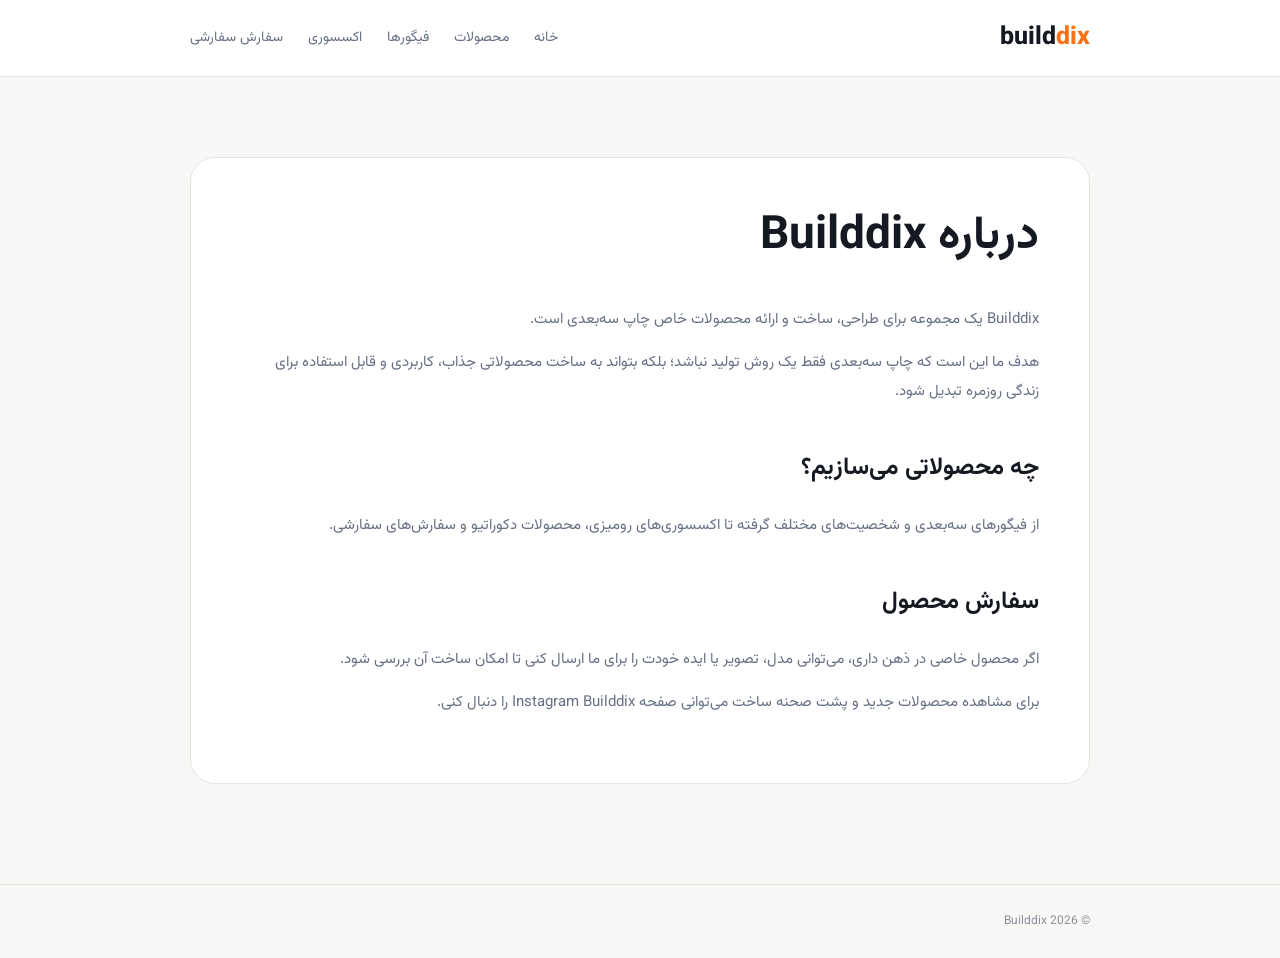
==== about/index.html @ dee8183d "test for seo" ====
<!doctype html>
<html lang="fa" dir="rtl">
  <head>
    <meta charset="UTF-8" />
    <meta name="viewport" content="width=device-width, initial-scale=1.0" />

    <title>درباره Builddix | استودیو محصولات چاپ سه‌بعدی</title>

    <meta
      name="description"
      content="درباره Builddix؛ مجموعه‌ای برای طراحی، ساخت و فروش محصولات خاص چاپ سه‌بعدی."
    />

    <meta name="robots" content="index, follow" />
    <meta name="enamad" content="65402381" />

    <link rel="canonical" href="https://builddix.ir/about/" />

    <link
      href="https://fonts.googleapis.com/css2?family=Vazirmatn:wght@400;500;600;700;800&display=swap"
      rel="stylesheet"
    />

    <style>
      * {
        box-sizing: border-box;
      }

      body {
        margin: 0;
        background: #f7f7f5;
        color: #151922;
        font-family: Vazirmatn, Arial, sans-serif;
        line-height: 1.9;
      }

      a {
        text-decoration: none;
        color: inherit;
      }

      .container {
        width: min(900px, calc(100% - 40px));
        margin: auto;
      }

      header {
        background: white;
        border-bottom: 1px solid #e5e5e0;
      }

      .header {
        height: 76px;
        display: flex;
        align-items: center;
        justify-content: space-between;
      }

      .logo {
        font-size: 25px;
        font-weight: 800;
      }

      .logo span {
        color: #f97316;
      }

      nav {
        display: flex;
        gap: 25px;
        color: #667085;
        font-size: 14px;
      }

      main {
        padding: 80px 0 100px;
      }

      .box {
        background: white;
        border: 1px solid #e5e5e0;
        border-radius: 25px;
        padding: 50px;
      }

      h1 {
        font-size: 46px;
        line-height: 1.3;
        margin-top: 0;
      }

      h2 {
        margin-top: 40px;
        font-size: 24px;
      }

      p {
        color: #667085;
        font-size: 15px;
      }

      footer {
        border-top: 1px solid #e5e5e0;
        padding: 25px 0;
        color: #8a909c;
        font-size: 12px;
      }

      @media (max-width: 700px) {
        .container {
          width: calc(100% - 28px);
        }

        nav {
          display: none;
        }

        .box {
          padding: 30px 23px;
        }

        h1 {
          font-size: 35px;
        }
      }
    </style>
  </head>

  <body>
    <header>
      <div class="container">
        <div class="header">
          <a href="/" class="logo">build<span>dix</span></a>

          <nav>
            <a href="/">خانه</a>
            <a href="/products/">محصولات</a>
            <a href="/figures/">فیگورها</a>
            <a href="/accessories/">اکسسوری</a>
            <a href="/custom/">سفارش سفارشی</a>
          </nav>
        </div>
      </div>
    </header>

    <main>
      <div class="container">
        <article class="box">
          <h1>درباره Builddix</h1>

          <p>
            Builddix یک مجموعه برای طراحی، ساخت و ارائه محصولات خاص چاپ
            سه‌بعدی است.
          </p>

          <p>
            هدف ما این است که چاپ سه‌بعدی فقط یک روش تولید نباشد؛ بلکه
            بتواند به ساخت محصولاتی جذاب، کاربردی و قابل استفاده برای
            زندگی روزمره تبدیل شود.
          </p>

          <h2>چه محصولاتی می‌سازیم؟</h2>

          <p>
            از فیگورهای سه‌بعدی و شخصیت‌های مختلف گرفته تا اکسسوری‌های
            رومیزی، محصولات دکوراتیو و سفارش‌های سفارشی.
          </p>

          <h2>سفارش محصول</h2>

          <p>
            اگر محصول خاصی در ذهن داری، می‌توانی مدل، تصویر یا ایده خودت
            را برای ما ارسال کنی تا امکان ساخت آن بررسی شود.
          </p>

          <p>
            برای مشاهده محصولات جدید و پشت صحنه ساخت می‌توانی صفحه
            Instagram Builddix را دنبال کنی.
          </p>
        </article>
      </div>
    </main>

    <footer>
      <div class="container">
        © 2026 Builddix
      </div>
    </footer>
  </body>
</html>
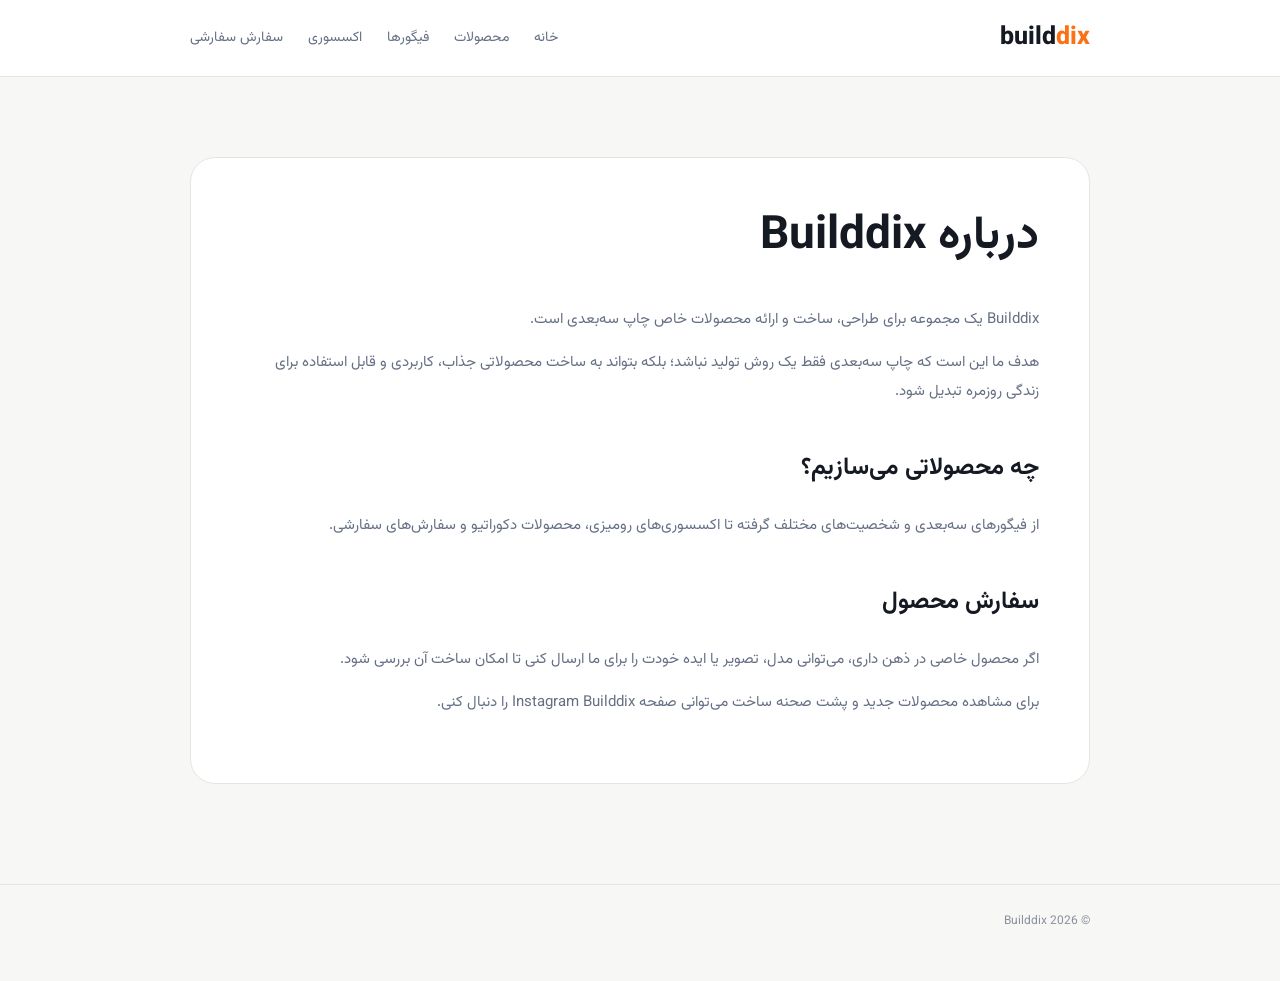
==== commit d3572554: "add enamad" ====
--- a/about/index.html
+++ b/about/index.html
@@ -6,20 +6,14 @@
 
     <title>درباره Builddix | استودیو محصولات چاپ سه‌بعدی</title>
 
-    <meta
-      name="description"
-      content="درباره Builddix؛ مجموعه‌ای برای طراحی، ساخت و فروش محصولات خاص چاپ سه‌بعدی."
-    />
+    <meta name="description" content="درباره Builddix؛ مجموعه‌ای برای طراحی، ساخت و فروش محصولات خاص چاپ سه‌بعدی." />
 
     <meta name="robots" content="index, follow" />
     <meta name="enamad" content="65402381" />
 
     <link rel="canonical" href="https://builddix.ir/about/" />
 
-    <link
-      href="https://fonts.googleapis.com/css2?family=Vazirmatn:wght@400;500;600;700;800&display=swap"
-      rel="stylesheet"
-    />
+    <link href="https://fonts.googleapis.com/css2?family=Vazirmatn:wght@400;500;600;700;800&display=swap" rel="stylesheet" />
 
     <style>
       * {
@@ -148,43 +142,36 @@
         <article class="box">
           <h1>درباره Builddix</h1>
 
-          <p>
-            Builddix یک مجموعه برای طراحی، ساخت و ارائه محصولات خاص چاپ
-            سه‌بعدی است.
-          </p>
+          <p>Builddix یک مجموعه برای طراحی، ساخت و ارائه محصولات خاص چاپ سه‌بعدی است.</p>
 
           <p>
-            هدف ما این است که چاپ سه‌بعدی فقط یک روش تولید نباشد؛ بلکه
-            بتواند به ساخت محصولاتی جذاب، کاربردی و قابل استفاده برای
-            زندگی روزمره تبدیل شود.
+            هدف ما این است که چاپ سه‌بعدی فقط یک روش تولید نباشد؛ بلکه بتواند به ساخت محصولاتی جذاب، کاربردی و قابل استفاده برای زندگی روزمره تبدیل
+            شود.
           </p>
 
           <h2>چه محصولاتی می‌سازیم؟</h2>
 
-          <p>
-            از فیگورهای سه‌بعدی و شخصیت‌های مختلف گرفته تا اکسسوری‌های
-            رومیزی، محصولات دکوراتیو و سفارش‌های سفارشی.
-          </p>
+          <p>از فیگورهای سه‌بعدی و شخصیت‌های مختلف گرفته تا اکسسوری‌های رومیزی، محصولات دکوراتیو و سفارش‌های سفارشی.</p>
 
           <h2>سفارش محصول</h2>
 
-          <p>
-            اگر محصول خاصی در ذهن داری، می‌توانی مدل، تصویر یا ایده خودت
-            را برای ما ارسال کنی تا امکان ساخت آن بررسی شود.
-          </p>
+          <p>اگر محصول خاصی در ذهن داری، می‌توانی مدل، تصویر یا ایده خودت را برای ما ارسال کنی تا امکان ساخت آن بررسی شود.</p>
 
-          <p>
-            برای مشاهده محصولات جدید و پشت صحنه ساخت می‌توانی صفحه
-            Instagram Builddix را دنبال کنی.
-          </p>
+          <p>برای مشاهده محصولات جدید و پشت صحنه ساخت می‌توانی صفحه Instagram Builddix را دنبال کنی.</p>
         </article>
       </div>
     </main>
 
     <footer>
-      <div class="container">
-        © 2026 Builddix
-      </div>
+      <div class="container">© 2026 Builddix</div>
+      <a referrerpolicy="origin" target="_blank" href="https://trustseal.enamad.ir/?id=7482055&Code=Aimj3SbShMV0ZoHFj7OjqW626DRnc6cK"
+        ><img
+          referrerpolicy="origin"
+          src="https://trustseal.enamad.ir/logo.aspx?id=7482055&Code=Aimj3SbShMV0ZoHFj7OjqW626DRnc6cK"
+          alt=""
+          style="cursor: pointer"
+          code="Aimj3SbShMV0ZoHFj7OjqW626DRnc6cK"
+      /></a>
     </footer>
   </body>
-</html>+</html>
